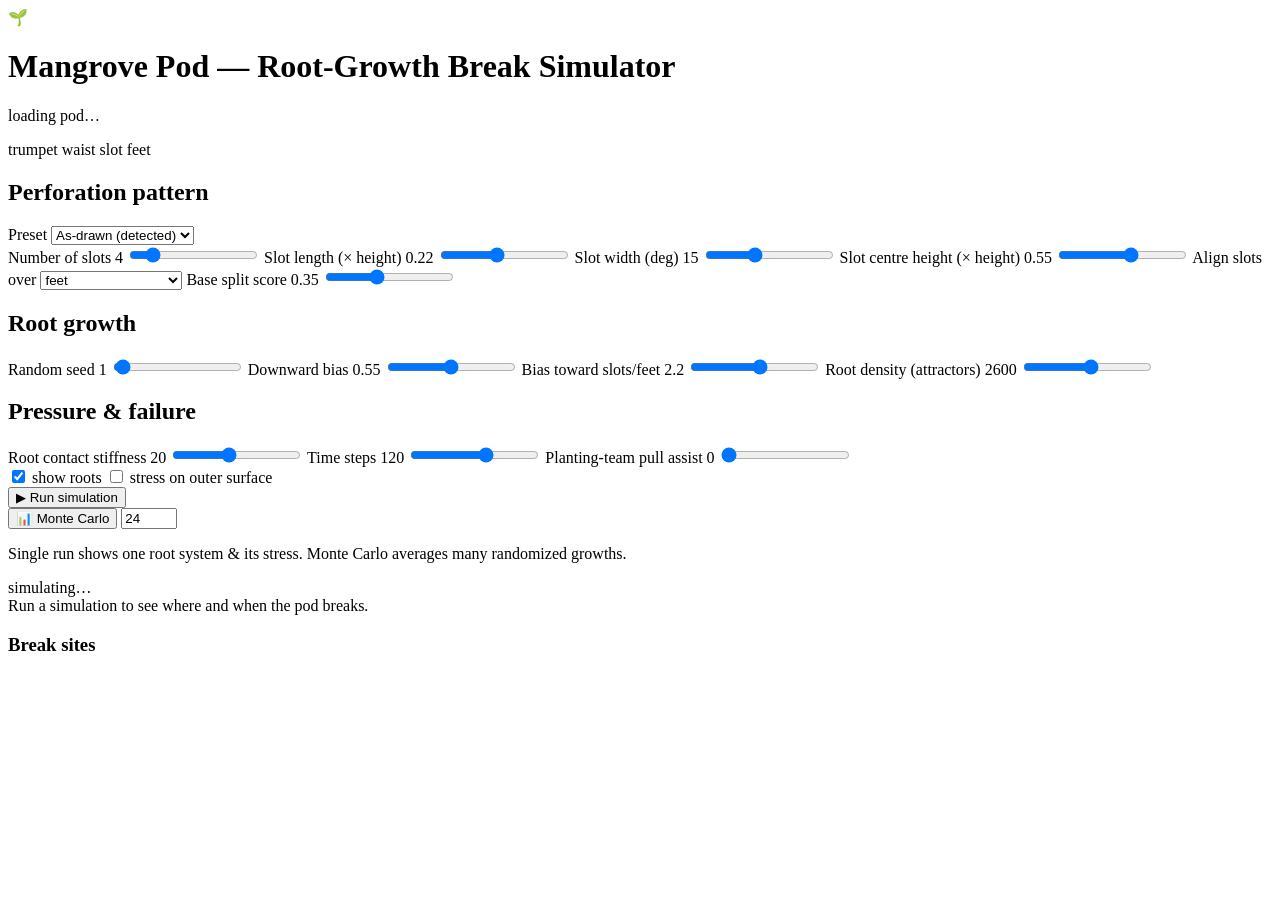
==== webapp/templates/index.html @ 77ff0c85 "Mangrove pod root-growth break simulation + web app + static site Loads the real .3dm pod, detects w" ====
<!DOCTYPE html>
<html lang="en">
<head>
<meta charset="utf-8">
<meta name="viewport" content="width=device-width, initial-scale=1">
<title>Mangrove Pod — Root-Growth Break Simulator</title>
<script src="/static/plotly.min.js"></script>
<link rel="stylesheet" href="/static/style.css">
</head>
<body>
<header>
  <div class="brand">
    <span class="leaf">🌱</span>
    <div>
      <h1>Mangrove Pod — Root-Growth Break Simulator</h1>
      <p id="podinfo">loading pod…</p>
    </div>
  </div>
  <div class="legend">
    <span><i style="background:#5aa469"></i>trumpet</span>
    <span><i style="background:#4a76b5"></i>waist</span>
    <span><i style="background:#d63b3b"></i>slot</span>
    <span><i style="background:#b5834a"></i>feet</span>
  </div>
</header>

<main>
  <aside id="controls">
    <section>
      <h2>Perforation pattern</h2>
      <label>Preset
        <select id="preset">
          <option value="as-drawn">As-drawn (detected)</option>
          <option value="shorter-slots">Shorter slots</option>
          <option value="longer-slots">Longer slots</option>
          <option value="slots-higher">Slots higher</option>
          <option value="slots-lower">Slots lower</option>
          <option value="wider-slots">Wider slots</option>
          <option value="narrower-slots">Narrower slots</option>
          <option value="8-slots">8 slots</option>
          <option value="slots-over-splits">Slots over splits</option>
          <option value="deep-base-score">Deep base score</option>
          <option value="custom">Custom…</option>
        </select>
      </label>
      <div id="paramBox">
        <label>Number of slots <output id="o_n_slots">4</output>
          <input type="range" id="n_slots" min="3" max="10" step="1" value="4"></label>
        <label>Slot length (× height) <output id="o_slot_length_frac">0.22</output>
          <input type="range" id="slot_length_frac" min="0.08" max="0.40" step="0.01" value="0.22"></label>
        <label>Slot width (deg) <output id="o_slot_width_deg">15</output>
          <input type="range" id="slot_width_deg" min="6" max="30" step="1" value="15"></label>
        <label>Slot centre height (× height) <output id="o_slot_z_center_frac">0.55</output>
          <input type="range" id="slot_z_center_frac" min="0.35" max="0.70" step="0.01" value="0.55"></label>
        <label>Align slots over
          <select id="align"><option value="feet">feet</option><option value="split">splits (between feet)</option></select></label>
        <label>Base split score <output id="o_split_score">0.35</output>
          <input type="range" id="split_score" min="0" max="0.9" step="0.05" value="0.35"></label>
      </div>
    </section>

    <section>
      <h2>Root growth</h2>
      <label>Random seed <output id="o_seed">1</output>
        <input type="range" id="seed" min="0" max="60" step="1" value="1"></label>
      <label>Downward bias <output id="o_down_bias">0.55</output>
        <input type="range" id="down_bias" min="0.1" max="1.0" step="0.05" value="0.55"></label>
      <label>Bias toward slots/feet <output id="o_slot_bias">2.2</output>
        <input type="range" id="slot_bias" min="0" max="4" step="0.1" value="2.2"></label>
      <label>Root density (attractors) <output id="o_n_attractors">2600</output>
        <input type="range" id="n_attractors" min="1000" max="4000" step="100" value="2600"></label>
    </section>

    <section>
      <h2>Pressure &amp; failure</h2>
      <label>Root contact stiffness <output id="o_contact_stiffness">20</output>
        <input type="range" id="contact_stiffness" min="5" max="40" step="1" value="20"></label>
      <label>Time steps <output id="o_n_time_steps">120</output>
        <input type="range" id="n_time_steps" min="60" max="160" step="5" value="120"></label>
      <label>Planting-team pull assist <output id="o_pull_assist">0</output>
        <input type="range" id="pull_assist" min="0" max="4" step="0.2" value="0"></label>
      <div class="toggles">
        <label class="chk"><input type="checkbox" id="show_roots" checked> show roots</label>
        <label class="chk"><input type="checkbox" id="project_outer"> stress on outer surface</label>
      </div>
    </section>

    <section class="actions">
      <button id="runBtn" class="primary">▶ Run simulation</button>
      <div class="mcrow">
        <button id="mcBtn">📊 Monte Carlo</button>
        <input type="number" id="n_runs" value="24" min="2" max="120" title="number of runs">
      </div>
      <p class="hint">Single run shows one root system &amp; its stress. Monte Carlo averages many randomized growths.</p>
    </section>
  </aside>

  <div id="viewpane">
    <div id="plot"></div>
    <div id="overlay" class="hidden"><div class="spinner"></div><span id="overlayMsg">simulating…</span></div>
  </div>

  <aside id="results">
    <div id="verdict" class="verdict idle">Run a simulation to see where and when the pod breaks.</div>
    <div id="statcards"></div>
    <h3>Break sites</h3>
    <div id="siteChart"></div>
    <div id="detail"></div>
  </aside>
</main>

<script src="/static/app.js"></script>
</body>
</html>
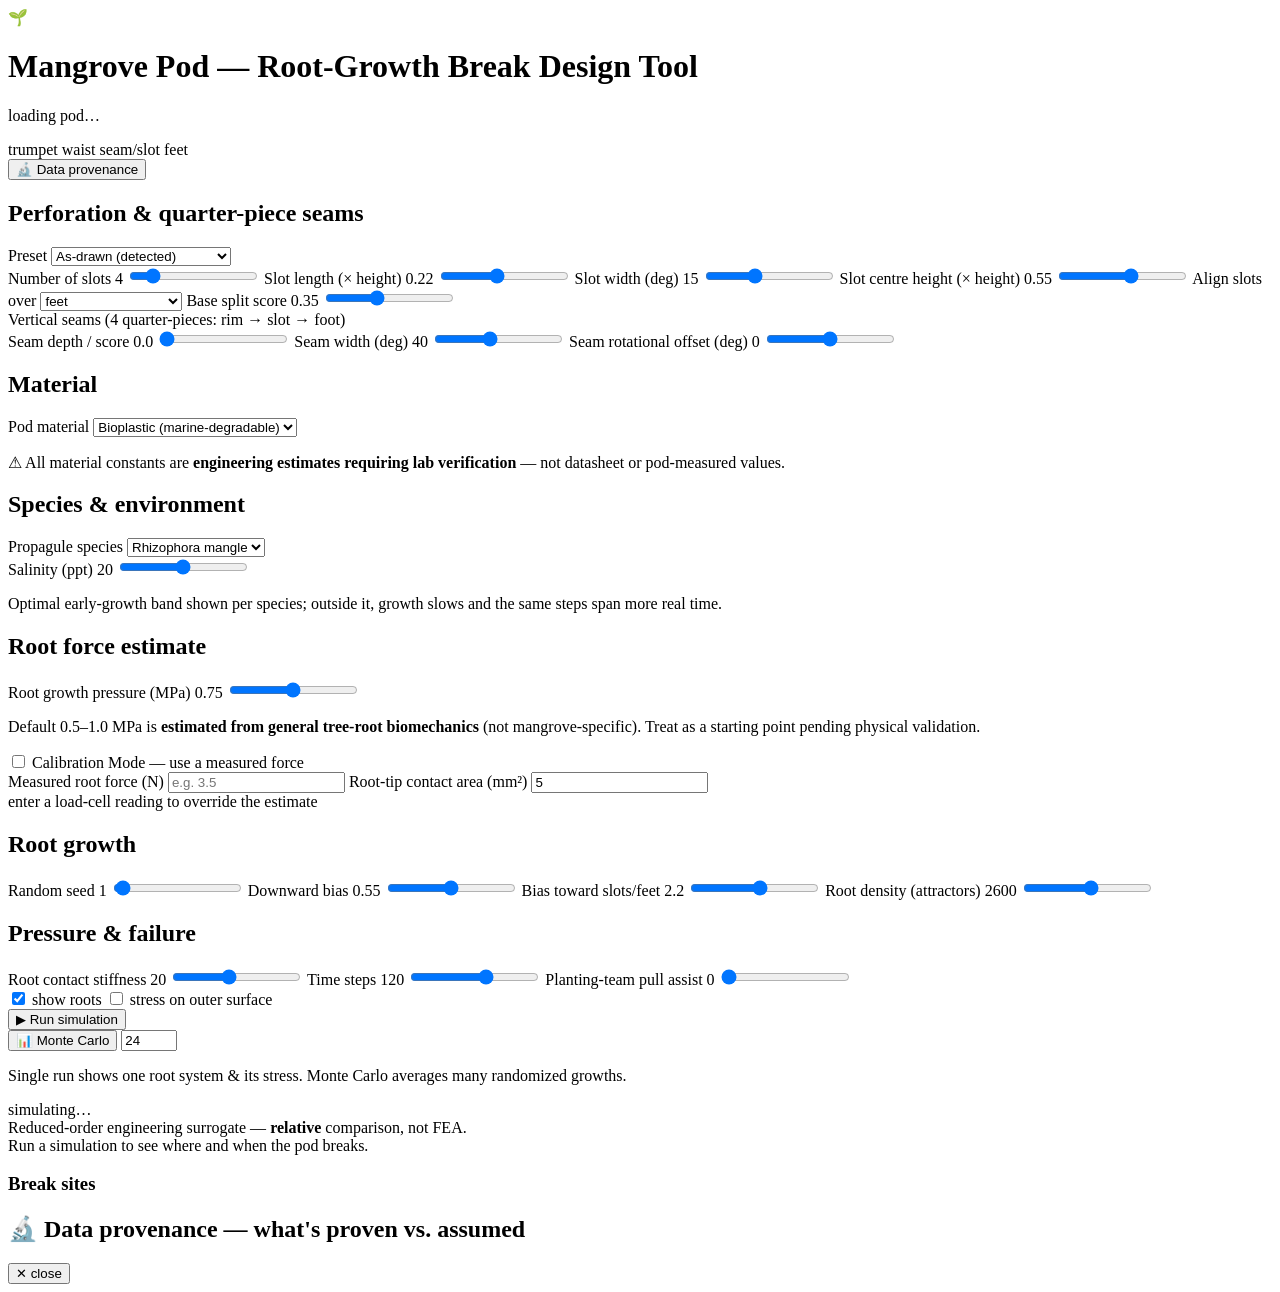
==== commit 15fac5aa: "Add industry design-tool layer: materials, species, provenance, calibration Layer material/species/p" ====
--- a/webapp/templates/index.html
+++ b/webapp/templates/index.html
@@ -3,7 +3,7 @@
 <head>
 <meta charset="utf-8">
 <meta name="viewport" content="width=device-width, initial-scale=1">
-<title>Mangrove Pod — Root-Growth Break Simulator</title>
+<title>Mangrove Pod — Root-Growth Break Design Tool</title>
 <script src="/static/plotly.min.js"></script>
 <link rel="stylesheet" href="/static/style.css">
 </head>
@@ -12,22 +12,25 @@
   <div class="brand">
     <span class="leaf">🌱</span>
     <div>
-      <h1>Mangrove Pod — Root-Growth Break Simulator</h1>
+      <h1>Mangrove Pod — Root-Growth Break Design Tool</h1>
       <p id="podinfo">loading pod…</p>
     </div>
   </div>
-  <div class="legend">
-    <span><i style="background:#5aa469"></i>trumpet</span>
-    <span><i style="background:#4a76b5"></i>waist</span>
-    <span><i style="background:#d63b3b"></i>slot</span>
-    <span><i style="background:#b5834a"></i>feet</span>
+  <div class="headright">
+    <div class="legend">
+      <span><i style="background:#5aa469"></i>trumpet</span>
+      <span><i style="background:#4a76b5"></i>waist</span>
+      <span><i style="background:#d63b3b"></i>seam/slot</span>
+      <span><i style="background:#b5834a"></i>feet</span>
+    </div>
+    <button id="provBtn" class="ghost">🔬 Data provenance</button>
   </div>
 </header>
 
 <main>
   <aside id="controls">
     <section>
-      <h2>Perforation pattern</h2>
+      <h2>Perforation &amp; quarter-piece seams</h2>
       <label>Preset
         <select id="preset">
           <option value="as-drawn">As-drawn (detected)</option>
@@ -40,6 +43,7 @@
           <option value="8-slots">8 slots</option>
           <option value="slots-over-splits">Slots over splits</option>
           <option value="deep-base-score">Deep base score</option>
+          <option value="deep-seams">Deep quarter-piece seams</option>
           <option value="custom">Custom…</option>
         </select>
       </label>
@@ -56,6 +60,62 @@
           <select id="align"><option value="feet">feet</option><option value="split">splits (between feet)</option></select></label>
         <label>Base split score <output id="o_split_score">0.35</output>
           <input type="range" id="split_score" min="0" max="0.9" step="0.05" value="0.35"></label>
+      </div>
+      <div class="subhead">Vertical seams (4 quarter-pieces: rim → slot → foot)</div>
+      <label>Seam depth / score <output id="o_seam_score">0.0</output>
+        <input type="range" id="seam_score" min="0" max="0.9" step="0.05" value="0.0"></label>
+      <label>Seam width (deg) <output id="o_seam_width_deg">40</output>
+        <input type="range" id="seam_width_deg" min="10" max="80" step="2" value="40"></label>
+      <label>Seam rotational offset (deg) <output id="o_theta_offset_deg">0</output>
+        <input type="range" id="theta_offset_deg" min="-45" max="45" step="1" value="0"></label>
+    </section>
+
+    <section>
+      <h2>Material</h2>
+      <label>Pod material
+        <select id="material">
+          <option value="bioplastic">Bioplastic (marine-degradable)</option>
+          <option value="clay">Clay (low-fired earthenware)</option>
+          <option value="concrete">Concrete (unreinforced)</option>
+        </select>
+      </label>
+      <div id="materialWarn" class="warn hidden"></div>
+      <div id="materialCard" class="matcard"></div>
+      <p class="estnote">⚠ All material constants are <b>engineering estimates requiring lab
+        verification</b> — not datasheet or pod-measured values.</p>
+    </section>
+
+    <section>
+      <h2>Species &amp; environment</h2>
+      <label>Propagule species
+        <select id="species">
+          <option value="rhizophora">Rhizophora mangle</option>
+          <option value="avicennia">Avicennia marina</option>
+        </select>
+      </label>
+      <div id="speciesInfo" class="matcard"></div>
+      <label>Salinity (ppt) <output id="o_salinity_ppt">20</output>
+        <input type="range" id="salinity_ppt" min="0" max="40" step="1" value="20"></label>
+      <p class="hint" id="salNote">Optimal early-growth band shown per species; outside it,
+        growth slows and the same steps span more real time.</p>
+    </section>
+
+    <section>
+      <h2>Root force <span class="tag est">estimate</span></h2>
+      <label>Root growth pressure (MPa) <output id="o_root_pressure_mpa">0.75</output>
+        <input type="range" id="root_pressure_mpa" min="0.5" max="1.0" step="0.05" value="0.75"></label>
+      <p class="hint">Default 0.5–1.0 MPa is <b>estimated from general tree-root
+        biomechanics</b> (not mangrove-specific). Treat as a starting point pending
+        physical validation.</p>
+      <div class="calib">
+        <label class="chk"><input type="checkbox" id="calibration_active"> Calibration Mode — use a measured force</label>
+        <div id="calibBox" class="calibbox">
+          <label>Measured root force (N)
+            <input type="number" id="calibration_force_n" placeholder="e.g. 3.5" step="0.1" min="0"></label>
+          <label>Root-tip contact area (mm²)
+            <input type="number" id="calibration_area_mm2" value="5" step="0.5" min="0.1"></label>
+          <div id="calibOut" class="calibout">enter a load-cell reading to override the estimate</div>
+        </div>
       </div>
     </section>
 
@@ -98,16 +158,32 @@
   <div id="viewpane">
     <div id="plot"></div>
     <div id="overlay" class="hidden"><div class="spinner"></div><span id="overlayMsg">simulating…</span></div>
+    <div class="modelnote">Reduced-order engineering surrogate — <b>relative</b> comparison, not FEA.</div>
   </div>
 
   <aside id="results">
     <div id="verdict" class="verdict idle">Run a simulation to see where and when the pod breaks.</div>
+    <div id="timeline" class="timeline hidden"></div>
     <div id="statcards"></div>
     <h3>Break sites</h3>
     <div id="siteChart"></div>
     <div id="detail"></div>
+    <div id="provMini" class="provmini"></div>
   </aside>
 </main>
+
+<!-- permanent, on-demand Data Provenance panel -->
+<div id="provPanel" class="provpanel hidden">
+  <div class="provinner">
+    <div class="provtop">
+      <h2>🔬 Data provenance — what's proven vs. assumed</h2>
+      <button id="provClose" class="ghost">✕ close</button>
+    </div>
+    <div id="provRoadmap" class="roadmap"></div>
+    <div id="provCounts" class="provcounts"></div>
+    <div id="provTable"></div>
+  </div>
+</div>
 
 <script src="/static/app.js"></script>
 </body>
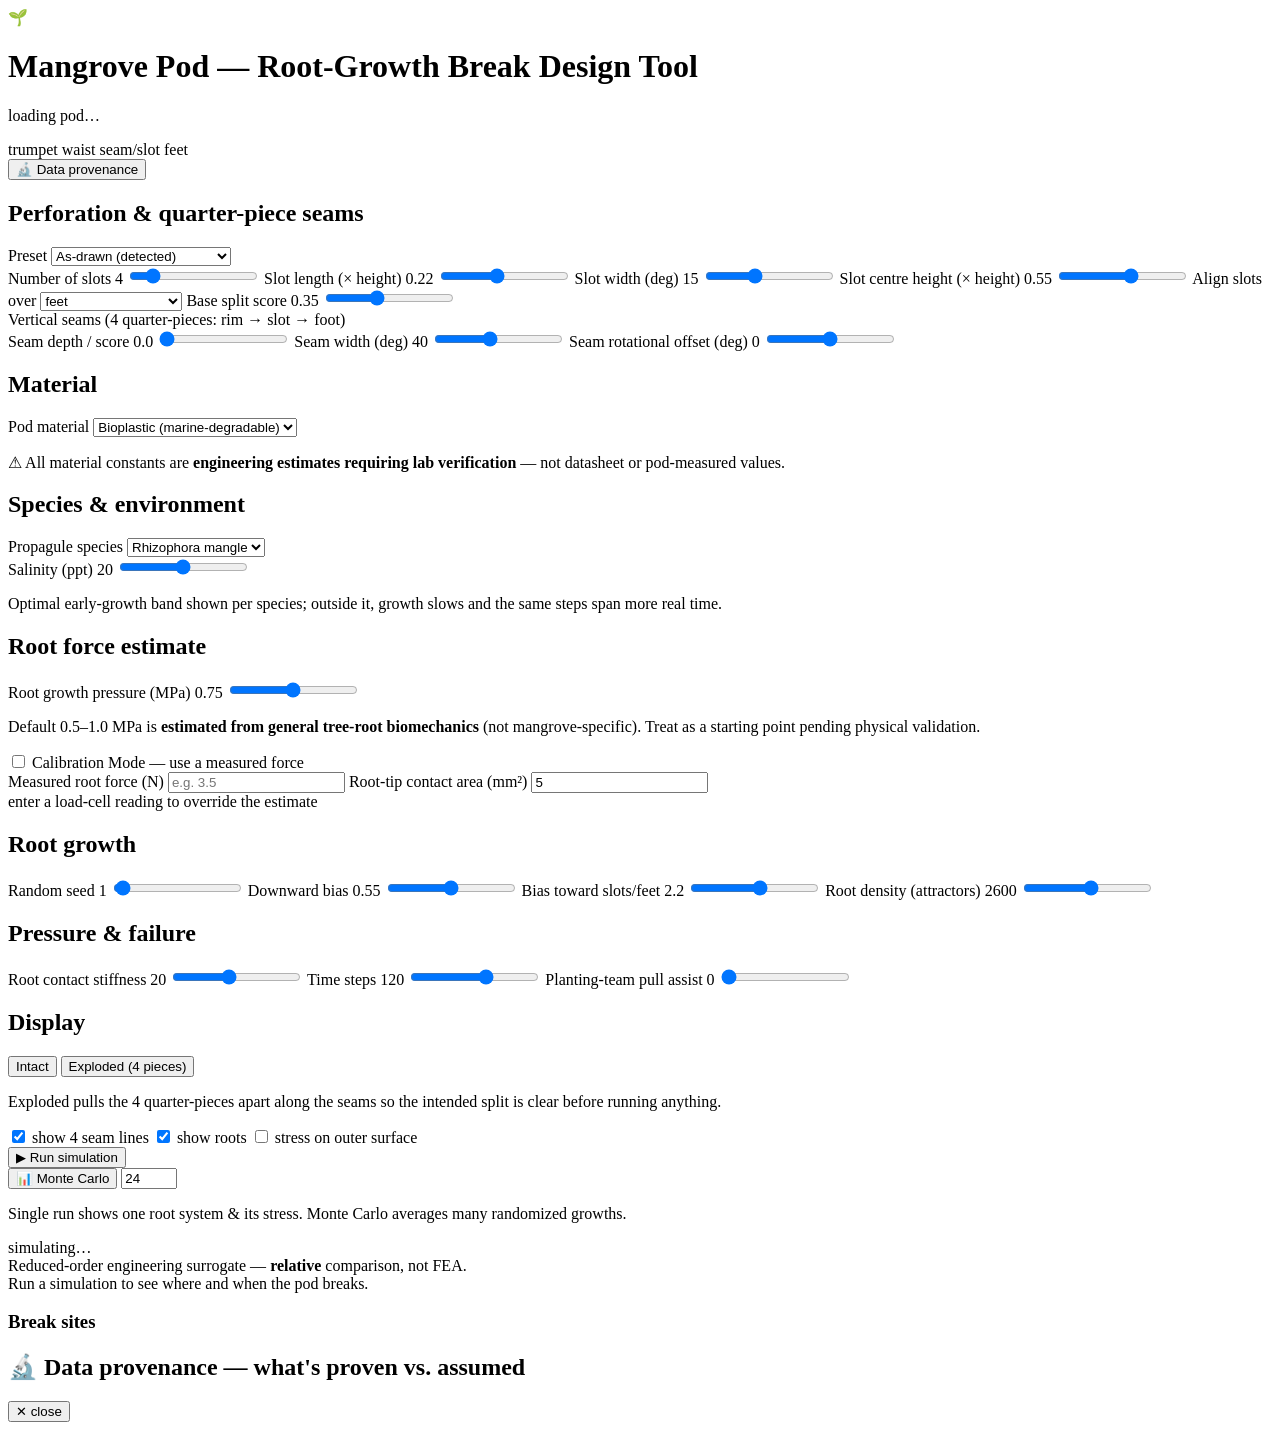
==== commit 55e6cd63: "Visualization/UX pass: tube roots, visible seams, exploded view Rendering-only pass — no simulation," ====
--- a/webapp/templates/index.html
+++ b/webapp/templates/index.html
@@ -139,7 +139,18 @@
         <input type="range" id="n_time_steps" min="60" max="160" step="5" value="120"></label>
       <label>Planting-team pull assist <output id="o_pull_assist">0</output>
         <input type="range" id="pull_assist" min="0" max="4" step="0.2" value="0"></label>
+    </section>
+
+    <section>
+      <h2>Display</h2>
+      <div class="seg" id="viewSeg">
+        <button type="button" class="segbtn active" data-view="intact">Intact</button>
+        <button type="button" class="segbtn" data-view="exploded">Exploded (4 pieces)</button>
+      </div>
+      <p class="hint">Exploded pulls the 4 quarter-pieces apart along the seams so the
+        intended split is clear before running anything.</p>
       <div class="toggles">
+        <label class="chk"><input type="checkbox" id="show_seams" checked> show 4 seam lines</label>
         <label class="chk"><input type="checkbox" id="show_roots" checked> show roots</label>
         <label class="chk"><input type="checkbox" id="project_outer"> stress on outer surface</label>
       </div>
